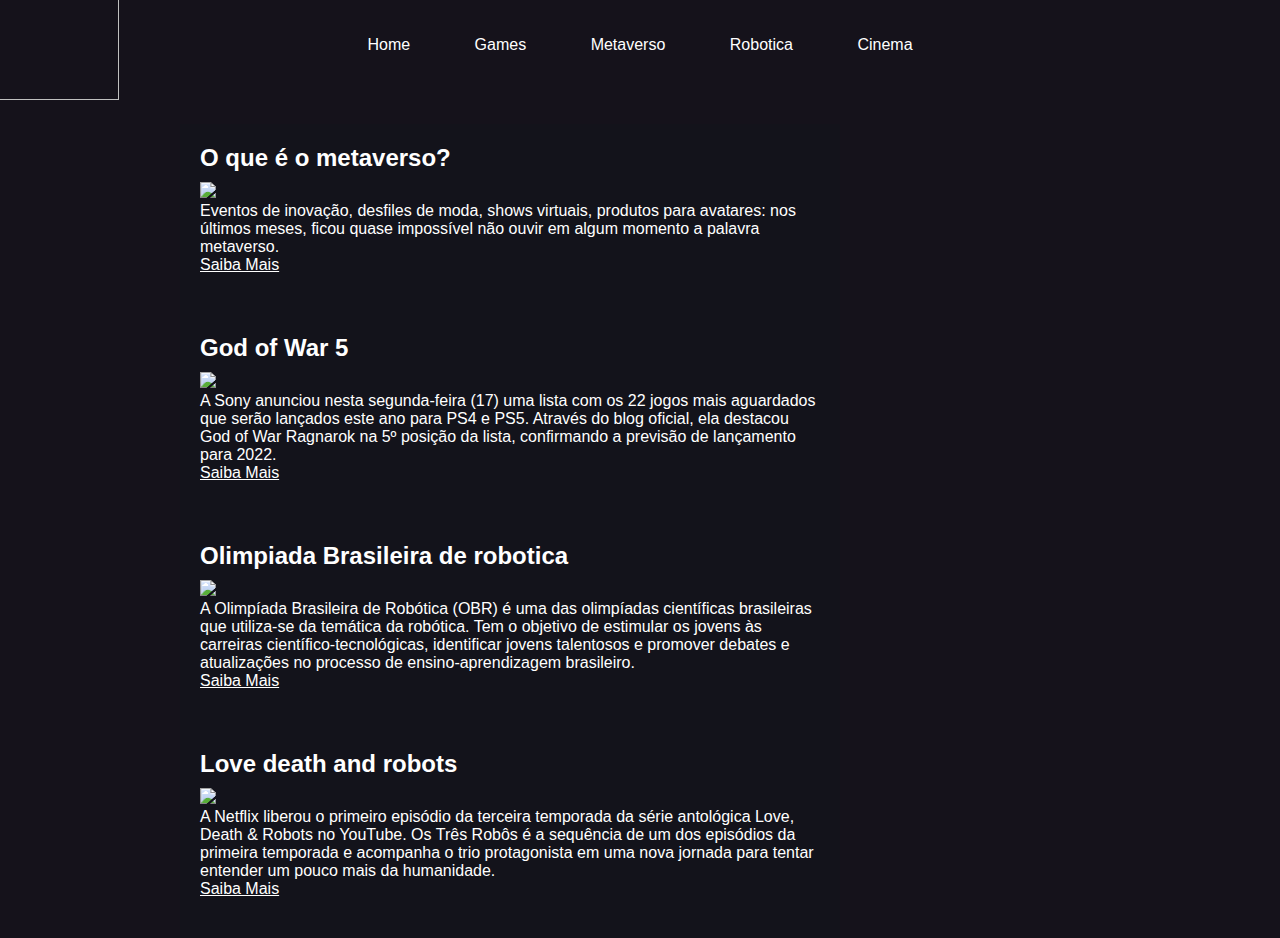
==== index.html @ 607f8413 "Add files via upload" ====
<!DOCTYPE html>
<html>
<head>
	<meta charset="utf-8">
	<link rel="stylesheet" type="text/css" href="estilo.css">
	<style type="text/css">
		#font{
			font-size: 13px;
		}
		#branco{
			color: white;
		}

	</style>
	<title>Cyber Brain</title>
</head>
<body>
	<div id="cabecalho">
		<div id="imgpos">
			<img src="imagens/logo.png" width="120" height="120" " />
		</div>
		<br><br>
		<div id="menu">
			<a href="index.html">Home</a>
			<a href="game.html">Games</a>
			<a href="metaverso.html">Metaverso</a>
			<a href="robotica.html">Robotica</a>
			<a href="cinema.html">Cinema</a>
		</div>
		
	</div>
	<br><br>
	<div id="principal">
		<div id="posts">
			<!--inicio post-->
			<div class="postagem">
				<h2 id="branco">O que é o metaverso?</h2>
					<span class="data-post"></span>
					<img src="imagens/Metaverso.png" width="620px">
					<p id="branco">Eventos de inovação, desfiles de moda, shows virtuais, produtos para avatares: nos últimos meses, ficou quase impossível não ouvir em algum momento a palavra metaverso.</p>
					<a href="https://epocanegocios.globo.com/Tudo-sobre/noticia/2022/04/o-que-e-metaverso-entenda-origem-do-termo-e-saiba-como-entrar-nesse-universo-virtual.html">Saiba Mais</a>
					
			</div>
			<!--fim post-->
			<!--inicio post-->
			<div class="postagem">
				<h2 id="branco">God of War 5</h2>
					<span class="data-post"></span>
					<img src="imagens/God.png" width="620px">
					<p id="branco">A Sony anunciou nesta segunda-feira (17) uma lista com os 22 jogos mais aguardados que serão lançados este ano para PS4 e PS5. Através do blog oficial, ela destacou God of War Ragnarok na 5º posição da lista, confirmando a previsão de lançamento para 2022. </p>
					<a href="https://adrenaline.com.br/noticias/v/73050/sony-confirma-god-of-war-ragnarok-para-2022-mas-ainda-sem-data">Saiba Mais</a>
					
			</div>
			<!--fim post-->
			<!--inicio post-->
			<div class="postagem">
				<h2 id="branco">Olimpiada Brasileira de robotica</h2>
					<span class="data-post"></span>
					<img src="imagens/robo.png" width="620px">
					<p id="branco">A Olimpíada Brasileira de Robótica (OBR) é uma das olimpíadas científicas brasileiras que utiliza-se da temática da robótica.
					Tem o objetivo de estimular os jovens às carreiras científico-tecnológicas, identificar jovens talentosos e promover debates e atualizações no processo de ensino-aprendizagem brasileiro. </p>
					<a href="https://www.obr.org.br/o-que-e-a-obr/">Saiba Mais</a>
					
			</div>
		
			<!--inicio post-->
			<div class="postagem">
				<h2 id="branco">Love death and robots</h2>
					<span class="data-post"></span>
					<img src="imagens/ldr.png" width="620px">
					<p id="branco">A  Netflix liberou o primeiro episódio da terceira temporada da série antológica Love, Death & Robots no YouTube. Os Três Robôs é a sequência de um dos episódios da primeira temporada e acompanha o trio protagonista em uma nova jornada para tentar entender um pouco mais da humanidade. </p>
					<a href="https://www.tecmundo.com.br/minha-serie/238929-love-death-robots-netflix-libera-episodio-3-temporada.htm">Saiba Mais</a>
					
			</div>
			<!--fim post-->
		</div>

		<br><br><br>
		<div id="container">
			<div id="carta">
				<div id="frente">	

				</div>
				<div id="atras">
						<br>
						<a href="https://github.com/ViniRodrigBarros"><img id="imgcard" src="imagens/g.png">	
						</a>
						
					
				</div>
			</div>
		</div>


</body>
</html>
---- estilo.css ----
#imgpos{
	position: absolute; 
	width: 120px;
	top:-20px; 
	left: -1px;
}
*{
	margin: 0;
	padding: 0;
}
body{
	font-size: 1em;
	font-family: "Trebuchet MS, Helvica",sans-serif;
	background-image: url(imagens/caminho1.png);
	background-repeat: no-repeat;
	background-color: #15121B;

}
#cabecalho{
	
	height: 73.46px;
	text-align: center;
}
#cabecalho a:link, #cabecalho a:visited{
	color: white;
	text-decoration: none;
	padding: 12px 30px;
}
#cabecalho a:hover{
	color: #0C0046;
	background: white;

}
a:link, a:visited{
	color: white;
}
a:hover{
	color: darkblue;
}

#principal{
	background: ;
	width: 920px;
	margin: 0 auto;
	padding: 15px;
}
#posts{
	width: 660px;
	float: left;
}

#posts,#lateral{
	background: #13131B;
}
#rodape{
	text-align: center;
	padding: 15px;
	clear: both;
}
.postagem{
	padding: 20px;
	margin-bottom: 20px;
	background: #13131B;
}
.data-post{
	font-size: 0.8em;
	padding top:20px;
	margin-top: 10px;
	color: white;
	display: block;
}

.face{
	width:200px;
	height:265px;
	display: flex;
	justify-content: center;
	align-items: center;
	color: white;
	position: absolute;
	border-radius: 10px;
}
#container{
	position: relative;
	float: left;
	width: 200px;
	height: 265px;

}
#carta{
	position: absolute;
	width: 100%;
	height: 100%;

	transform-style: preserve-3d;
	transition: all 0.5s ease;

}
#frente{
	position: absolute;
	width: 100%;
	height: 100%;

	backface-visibility: hidden;
	background-image: url(imagens/Componente1.png);
	background-repeat: no-repeat;
	border-radius: 10px;
}
#atras{
	position: absolute;
	width: 100%;
	height: 100%;

	backface-visibility: hidden;
	background-image: url(imagens/f.png);
	background-repeat: no-repeat;
	border-radius: 10px;
	transform: rotateY(-180deg);
}
#container:hover #carta{
	transform: rotateY(180deg);
}
#imgcard{
	width: 60%;
	margin: 30px;
  	display: block;
}
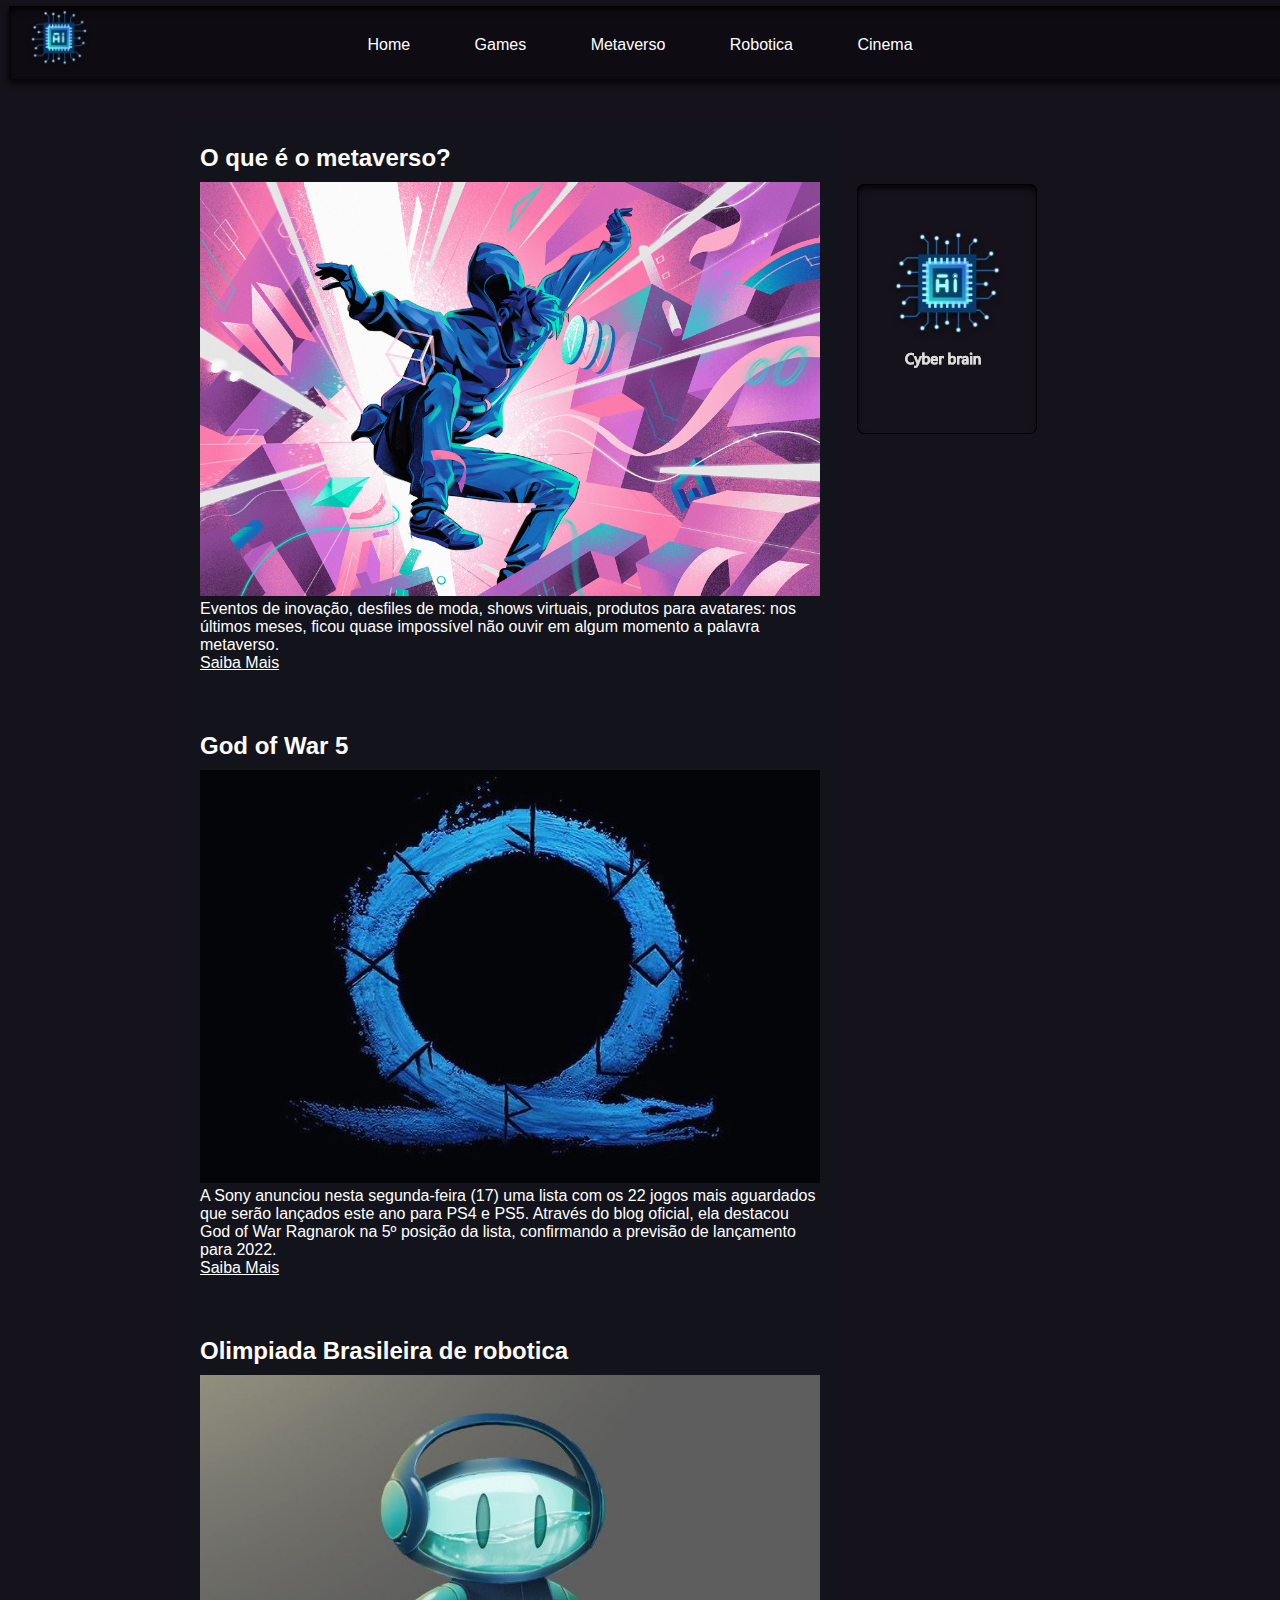
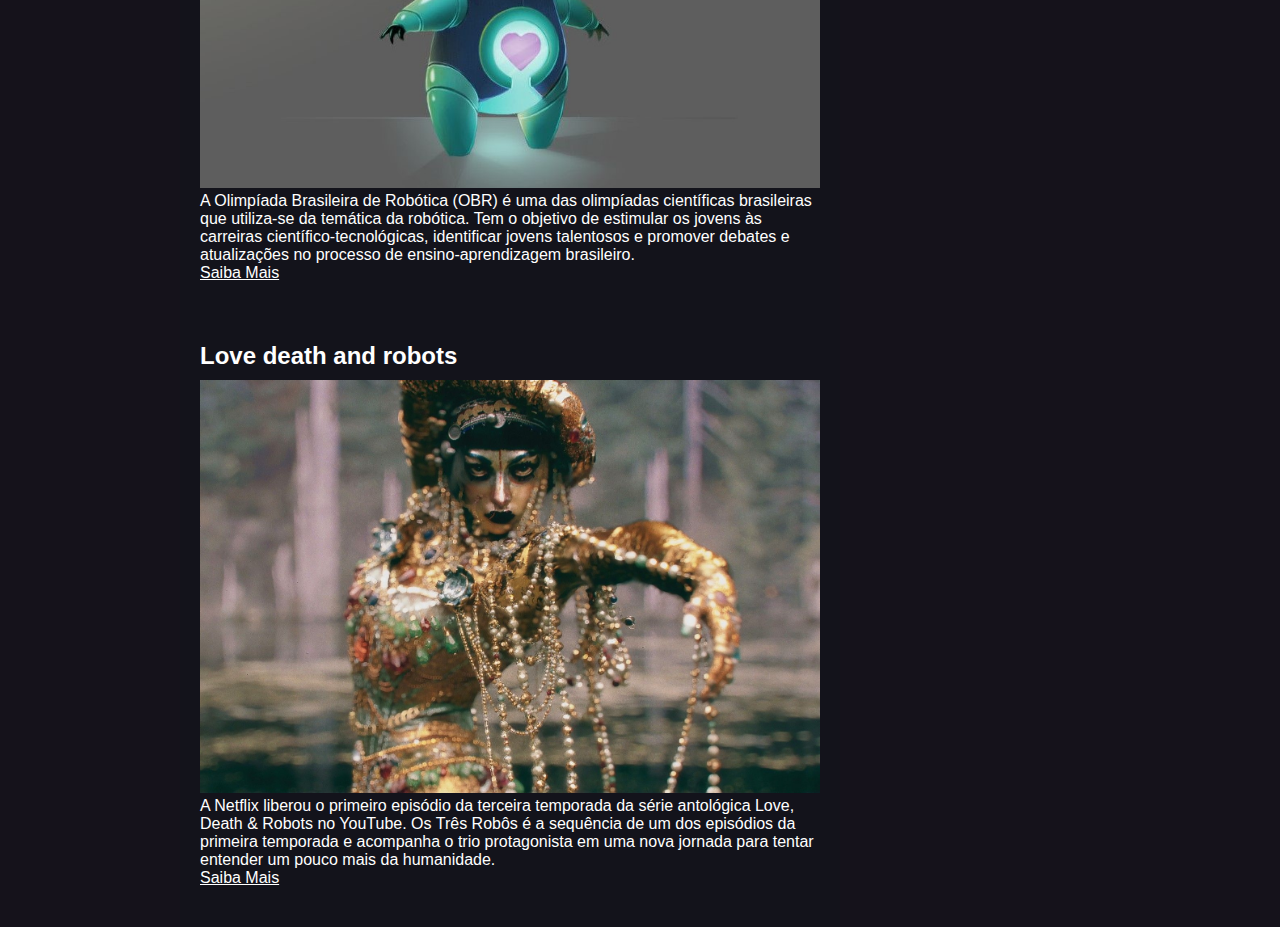
==== commit 60e7df9f: "Update index.html" ====
--- a/index.html
+++ b/index.html
@@ -83,7 +83,7 @@
 				</div>
 				<div id="atras">
 						<br>
-						<a href="https://github.com/ViniRodrigBarros"><img id="imgcard" src="imagens/g.png">	
+						<a href="https://github.com/ViniRodrigBarros"><img id="imgcard" src="imagens/ght.png">	
 						</a>
 						
 					
@@ -93,4 +93,4 @@
 
 
 </body>
-</html>+</html>
